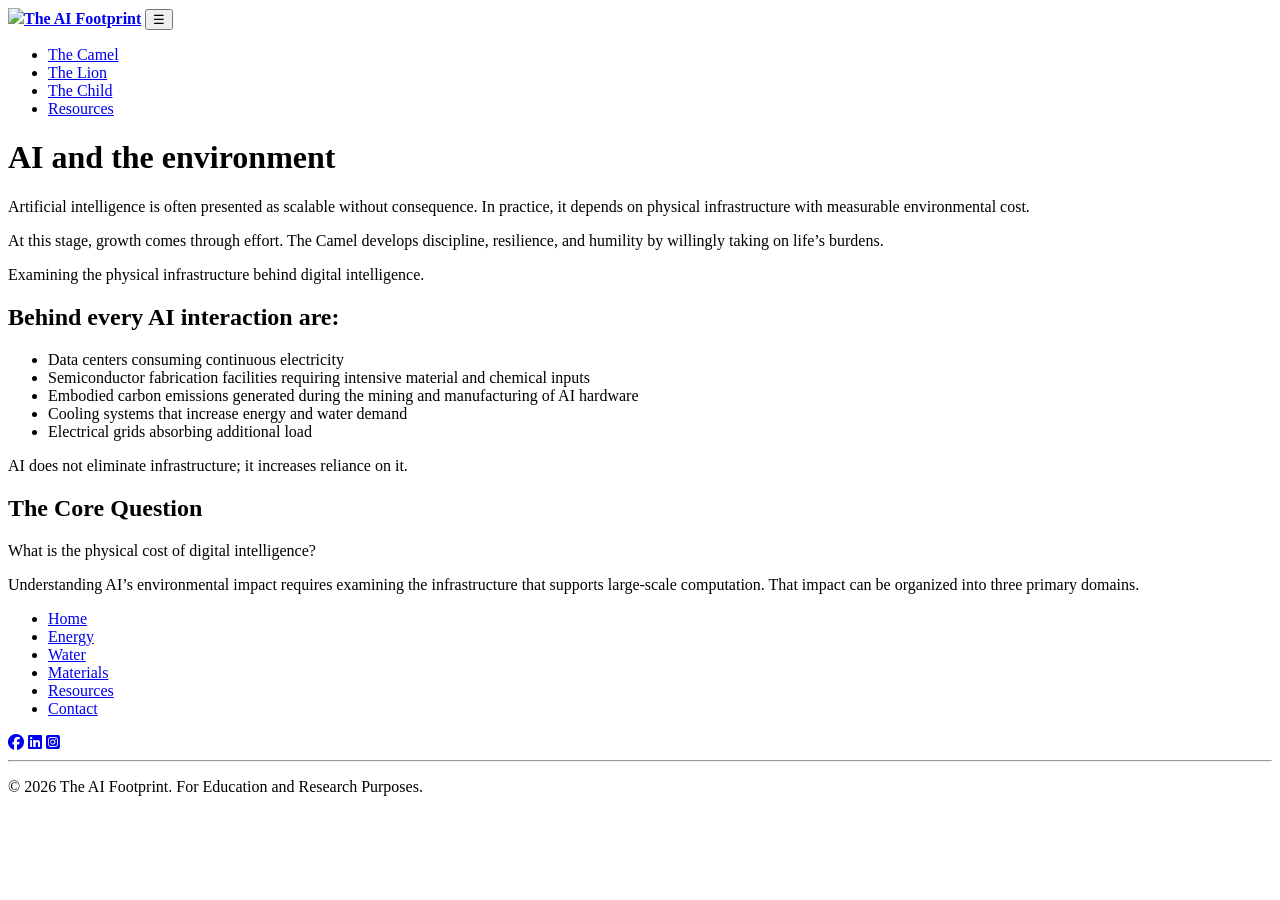
==== index.html @ cea488da "Add files via upload" ====
<!doctype html>
<html>
<head>
<meta charset="UTF-8">
<meta name="viewport" content="width=device-width, initial-scale=1.0">
<meta name="description"
content="The Camel represents the first stage in Nietzsche’s three metamorphoses, where individuals develop discipline, resilience, and strength through hardship and responsibility.">
<title>The Camel: Endurance and Discipline | Nietzsche’s Three Metamorphoses</title>
<!-- source css -->
<link rel="stylesheet" href="file:///Macintosh HD/Users/sammyc/Downloads/Exercise-8-Start/css/styles.css">
<!-- font awesome css-->	
<link
    rel="stylesheet" href="https://cdnjs.cloudflare.com/ajax/libs/font-awesome/6.5.2/css/all.min.css">
</head>

<body>

<!-- header -->

<header>
  <div class="container"> <a href="file:///Macintosh HD/Users/sammyc/Downloads/Exercise-8-Start/index.html" class="header-logo"><img src="file:///Macintosh HD/Users/sammyc/Downloads/Exercise-8-Start/img/logo-mustache.png"><strong>The AI Footprint</strong></a>
    <button class="menu-btn" id="menuBtn"> ☰ </button>
    <nav id="nav">
      <ul>
        <li><a href="file:///Macintosh HD/Users/sammyc/Downloads/Exercise-8-Start/camel.html">The Camel</a></li>
        <li><a href="file:///Macintosh HD/Users/sammyc/Downloads/Exercise-8-Start/lion.html">The Lion</a></li>
        <li><a href="file:///Macintosh HD/Users/sammyc/Downloads/Exercise-8-Start/child.html">The Child</a></li>
        <li><a href="file:///Macintosh HD/Users/sammyc/Downloads/Exercise-8-Start/resources.html">Resources</a></li>
      </ul>
    </nav>
  </div>
</header>

<!-- sub page title	-->

<div class="sub-page-title" style="background-image: url('file:///Macintosh HD/Users/sammyc/Downloads/Exercise-8-Start/img/image-camel.jpg');">
  <div class="container">
    <h1>AI and the environment</h1>
  </div>
</div>

<!-- page content -->

  <div class="container-narrow sub-page-content">
    <p>Artificial intelligence is often presented as scalable without consequence. In practice, it
depends on physical infrastructure with measurable environmental cost.</p>
    <p>At this stage, growth comes through effort. The Camel develops discipline, resilience, and humility by willingly taking on life’s burdens.</p>
    <div class="sub-page-callout fade-in-up">Examining the physical infrastructure behind digital intelligence.</div>
    <h2>Behind every AI interaction are:</h2>
    <ul>
      <li>Data centers consuming continuous electricity</li>
      <li>Semiconductor fabrication facilities requiring intensive material and chemical
inputs</li>
      <li>Embodied carbon emissions generated during the mining and manufacturing of AI
hardware</li>
      <li>Cooling systems that increase energy and water demand</li>
      <li>Electrical grids absorbing additional load</li>
    </ul>
    <p>AI does not eliminate infrastructure; it increases reliance on it.</p>
    <h2>The Core Question</h2>
    <p>What is the physical cost of digital intelligence?</p>
    <p>Understanding AI’s environmental impact requires examining the infrastructure that
supports large-scale computation. That impact can be organized into three primary
domains.</p>
  </div>

<!-- footer -->

<footer>
  <div class="container">
    <div class="footer-column">
      <div class="footer-nav">
        <ul>
          <li><a href="file:///Macintosh HD/Users/sammyc/Downloads/Exercise-8-Start/index.html">Home</a></li>
          <li><a href="file:///Macintosh HD/Users/sammyc/Downloads/Exercise-8-Start/camel.html">Energy</a></li>
          <li><a href="file:///Macintosh HD/Users/sammyc/Downloads/Exercise-8-Start/lion.html">Water</a></li>
          <li><a href="file:///Macintosh HD/Users/sammyc/Downloads/Exercise-8-Start/child.html">Materials</a></li>
          <li><a href="file:///Macintosh HD/Users/sammyc/Downloads/Exercise-8-Start/resources.html">Resources</a></li>
          <li><a href="file:///Macintosh HD/Users/sammyc/Downloads/Exercise-8-Start/contact.html">Contact</a></li>				
        </ul>
      </div>
      <div class="footer-social"> <a href="#" aria-label="Facebook"><i class="fa-brands fa-facebook"></i></a> <a href="#" aria-label="LinkedIn"><i class="fa-brands fa-linkedin"></i></a> <a href="#" aria-label="Instagram"><i class="fa-brands fa-square-instagram"></i></a> </div>
    </div>
    <hr>
    <div class="footer-copyright">
      <p>&copy; 2026 The AI Footprint. For Education and Research Purposes.</p>
    </div>
  </div>
</footer>

<!-- nav script --> 
<script src="file:///Macintosh HD/Users/sammyc/Downloads/Exercise-8-Start/js/nav-script.js"></script>
</body>
</html>
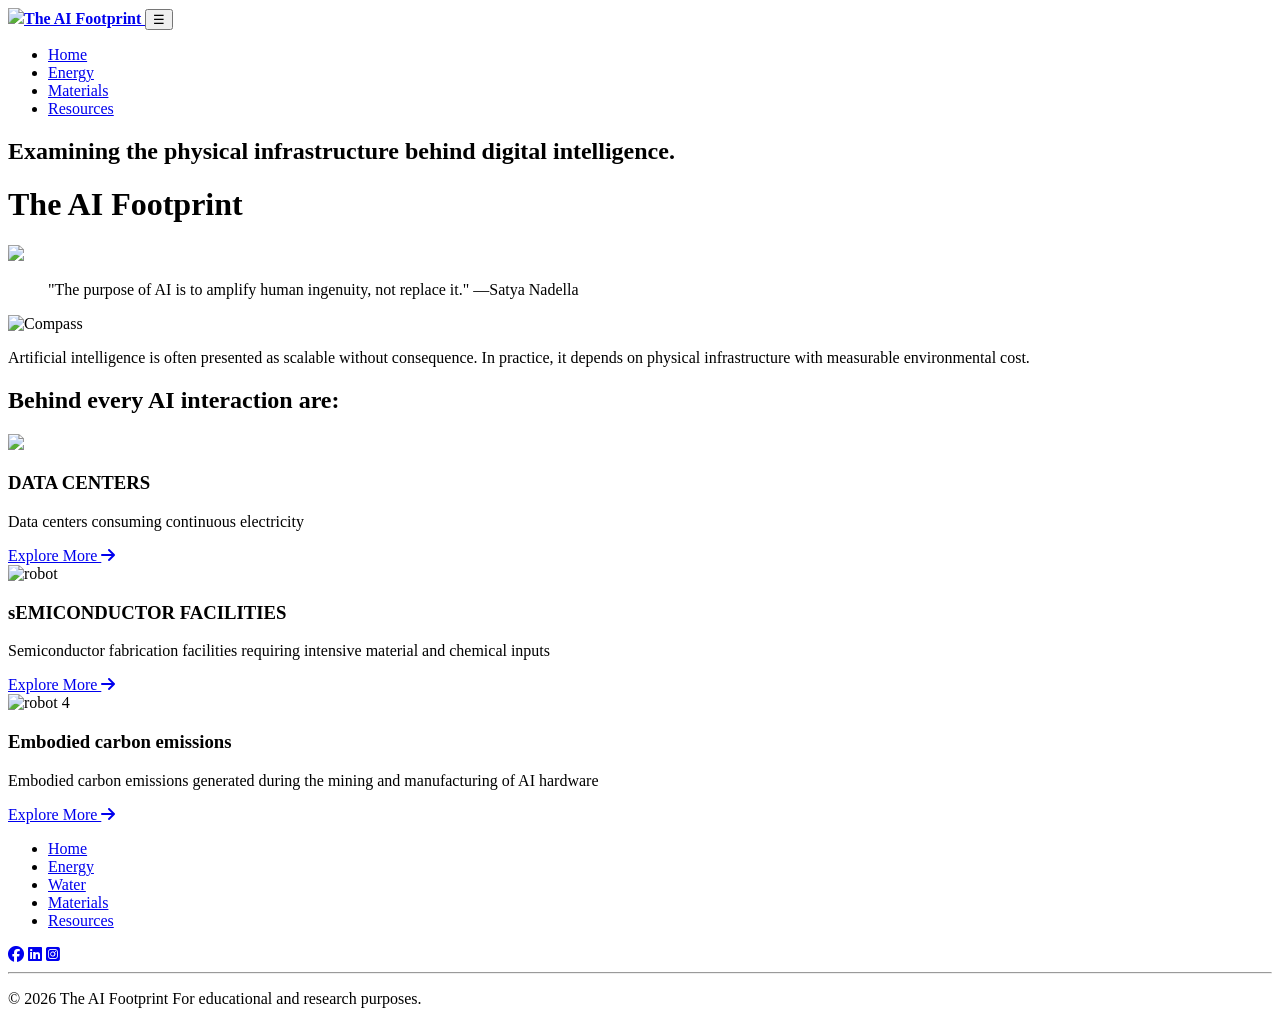
==== commit 0aaaae22: "Add files via upload" ====
--- a/index.html
+++ b/index.html
@@ -4,10 +4,10 @@
 <meta charset="UTF-8">
 <meta name="viewport" content="width=device-width, initial-scale=1.0">
 <meta name="description"
-content="The Camel represents the first stage in Nietzsche’s three metamorphoses, where individuals develop discipline, resilience, and strength through hardship and responsibility.">
-<title>The Camel: Endurance and Discipline | Nietzsche’s Three Metamorphoses</title>
+content="Explore Nietzsche’s three metamorphoses—the Camel, the Lion, and the Child—and how they represent the journey toward self-overcoming and the creation of personal values">
+<title>Nietzsche’s Three Metamorphoses: The Camel, Lion, and Child </title>
 <!-- source css -->
-<link rel="stylesheet" href="file:///Macintosh HD/Users/sammyc/Downloads/Exercise-8-Start/css/styles.css">
+<link rel="stylesheet" href="css/styles.css">
 <!-- font awesome css-->	
 <link
     rel="stylesheet" href="https://cdnjs.cloudflare.com/ajax/libs/font-awesome/6.5.2/css/all.min.css">
@@ -18,51 +18,73 @@
 <!-- header -->
 
 <header>
-  <div class="container"> <a href="file:///Macintosh HD/Users/sammyc/Downloads/Exercise-8-Start/index.html" class="header-logo"><img src="file:///Macintosh HD/Users/sammyc/Downloads/Exercise-8-Start/img/logo-mustache.png"><strong>The AI Footprint</strong></a>
+  <div class="container"> <a href="index.html" class="header-logo"><img src="img/logo-mustache.png"><strong>The AI Footprint </strong></a>
     <button class="menu-btn" id="menuBtn"> ☰ </button>
     <nav id="nav">
       <ul>
-        <li><a href="file:///Macintosh HD/Users/sammyc/Downloads/Exercise-8-Start/camel.html">The Camel</a></li>
-        <li><a href="file:///Macintosh HD/Users/sammyc/Downloads/Exercise-8-Start/lion.html">The Lion</a></li>
-        <li><a href="file:///Macintosh HD/Users/sammyc/Downloads/Exercise-8-Start/child.html">The Child</a></li>
-        <li><a href="file:///Macintosh HD/Users/sammyc/Downloads/Exercise-8-Start/resources.html">Resources</a></li>
+        <li><a href="camel.html">Home</a></li>
+        <li><a href="lion.html">Energy</a></li>
+        <li><a href="child.html">Materials</a></li>
+        <li><a href="resources.html">Resources</a></li>
       </ul>
     </nav>
   </div>
 </header>
 
-<!-- sub page title	-->
+<!-- hero section -->
 
-<div class="sub-page-title" style="background-image: url('file:///Macintosh HD/Users/sammyc/Downloads/Exercise-8-Start/img/image-camel.jpg');">
+<div class="hero-home">
   <div class="container">
-    <h1>AI and the environment</h1>
+    <h2>Examining the physical infrastructure behind digital intelligence.</h2>
+    <h1>The AI Footprint</h1>
   </div>
 </div>
 
-<!-- page content -->
+<!-- quote section -->
 
-  <div class="container-narrow sub-page-content">
+<section class="quote-section-home">
+  <div class="container quote-section-home-columns">
+    <article data-aos="fade-right" class="quote-image-home-container">
+      <div class="quote-image-home"><img src="img/ai image 2.jpeg"></div>
+    </article>
+    <article data-aos="fade-left" class="quote-text-home-container">
+      <blockquote class="quote-text-home">"The purpose of AI is to amplify human ingenuity, not replace it." <span>&mdash;Satya Nadella</span></blockquote>
+    </article>
+  </div>
+</section>
+<!-- intro section -->
+
+<section class="intro-section-text">
+  <div class="container"> <img class="compass" src="img/compass.png" alt="Compass">
     <p>Artificial intelligence is often presented as scalable without consequence. In practice, it
-depends on physical infrastructure with measurable environmental cost.</p>
-    <p>At this stage, growth comes through effort. The Camel develops discipline, resilience, and humility by willingly taking on life’s burdens.</p>
-    <div class="sub-page-callout fade-in-up">Examining the physical infrastructure behind digital intelligence.</div>
+depends on physical infrastructure with measurable environmental cost. </p>
+  </div>
+</section>
+
+<!-- pillars section -->
+
+<section class="pillar-section">
+  <div class="container">
     <h2>Behind every AI interaction are:</h2>
-    <ul>
-      <li>Data centers consuming continuous electricity</li>
-      <li>Semiconductor fabrication facilities requiring intensive material and chemical
-inputs</li>
-      <li>Embodied carbon emissions generated during the mining and manufacturing of AI
-hardware</li>
-      <li>Cooling systems that increase energy and water demand</li>
-      <li>Electrical grids absorbing additional load</li>
-    </ul>
-    <p>AI does not eliminate infrastructure; it increases reliance on it.</p>
-    <h2>The Core Question</h2>
-    <p>What is the physical cost of digital intelligence?</p>
-    <p>Understanding AI’s environmental impact requires examining the infrastructure that
-supports large-scale computation. That impact can be organized into three primary
-domains.</p>
+    <div class="pillar-section-container">
+      <article> <img class="pillar-image" src="img/ai image 4.jpeg">
+        <h3>DATA CENTERS</h3>
+        <p class="mb-4">Data centers consuming continuous electricity</p>
+        <a class="secondary-btn" href="camel.html">Explore More <i class="fa-solid fa-arrow-right"></i></a> </article>
+      <article> <img class="pillar-image" src="img/ai image 5.jpeg" alt="robot">
+        <h3>sEMICONDUCTOR FACILITIES</h3>
+        <p class="mb-4">Semiconductor fabrication facilities requiring intensive material and chemical
+inputs</p>
+        <a class="secondary-btn" href="lion.html">Explore More <i class="fa-solid fa-arrow-right"></i></a> </article>
+      <article><img class="pillar-image" src="img/ai image 7.jpeg" alt="robot 4">
+        <h3>Embodied carbon emissions</h3>
+        <p class="mb-4">Embodied carbon emissions generated during the mining and manufacturing of AI
+hardware</p>
+        <a class="secondary-btn" href="child.html">Explore More <i class="fa-solid fa-arrow-right"></i></a> </article>
+		
+    </div>
   </div>
+</section>
 
 <!-- footer -->
 
@@ -71,24 +93,25 @@
     <div class="footer-column">
       <div class="footer-nav">
         <ul>
-          <li><a href="file:///Macintosh HD/Users/sammyc/Downloads/Exercise-8-Start/index.html">Home</a></li>
-          <li><a href="file:///Macintosh HD/Users/sammyc/Downloads/Exercise-8-Start/camel.html">Energy</a></li>
-          <li><a href="file:///Macintosh HD/Users/sammyc/Downloads/Exercise-8-Start/lion.html">Water</a></li>
-          <li><a href="file:///Macintosh HD/Users/sammyc/Downloads/Exercise-8-Start/child.html">Materials</a></li>
-          <li><a href="file:///Macintosh HD/Users/sammyc/Downloads/Exercise-8-Start/resources.html">Resources</a></li>
-          <li><a href="file:///Macintosh HD/Users/sammyc/Downloads/Exercise-8-Start/contact.html">Contact</a></li>				
+          <li><a href="index.html">Home</a></li>
+          <li><a href="camel.html">Energy</a></li>
+          <li><a href="lion.html">Water</a></li>
+          <li><a href="child.html">Materials</a></li>
+          <li><a href="resources.html">Resources</a></li>
         </ul>
       </div>
       <div class="footer-social"> <a href="#" aria-label="Facebook"><i class="fa-brands fa-facebook"></i></a> <a href="#" aria-label="LinkedIn"><i class="fa-brands fa-linkedin"></i></a> <a href="#" aria-label="Instagram"><i class="fa-brands fa-square-instagram"></i></a> </div>
     </div>
     <hr>
     <div class="footer-copyright">
-      <p>&copy; 2026 The AI Footprint. For Education and Research Purposes.</p>
+      <p>&copy; 2026 The AI Footprint
+For educational and research purposes.</p>
     </div>
   </div>
 </footer>
 
 <!-- nav script --> 
-<script src="file:///Macintosh HD/Users/sammyc/Downloads/Exercise-8-Start/js/nav-script.js"></script>
+<script src="js/nav-script.js"></script>
+	
 </body>
 </html>
